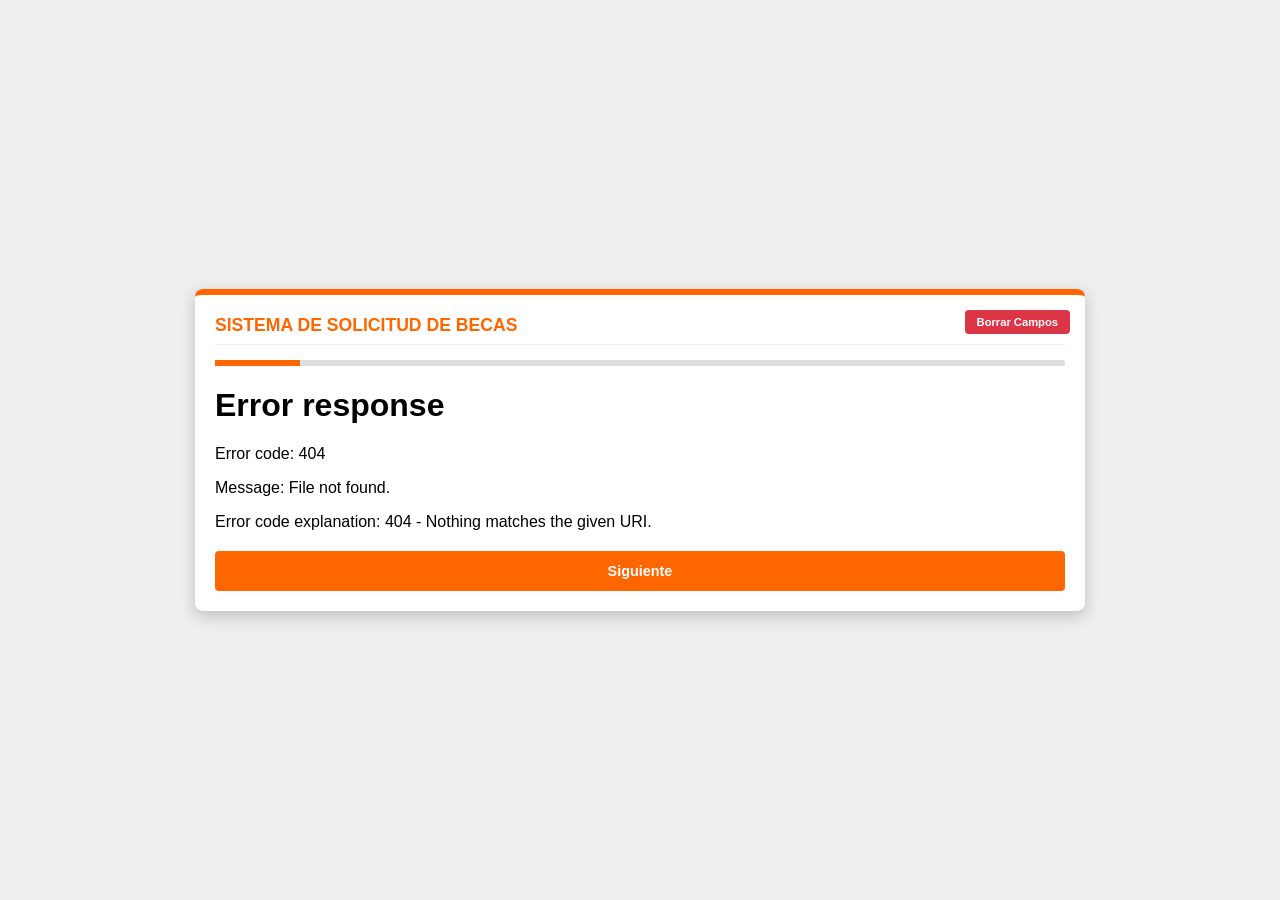
==== index.html @ 202bdb63 "- Se agregaron algunas epecificaciones que faltaban - Se corrigio el filtro de edad restrictivo (17 " ====
<!DOCTYPE html>
<html lang="es">
<head>
    <meta charset="UTF-8">
    <title>Sistema de Becas</title>
    <link rel="stylesheet" href="style.css">
</head>
<body>
    <div id="main-container">
        <h2>SISTEMA DE SOLICITUD DE BECAS</h2>
        
        <div class="progress-wrapper">
            <div id="progressBar" class="progress-bar"></div>
        </div>

        <form id="becaForm">
            <div id="dynamic-content"></div>

            <div class="nav-buttons">
                <button type="button" id="prevBtn" class="btn-prev">Anterior</button>
                <button type="button" id="nextBtn" class="btn-next">Siguiente</button>
            </div>
        </form>
    </div>

    <script src="main.js"></script>

    <script src="Paginas/7. Pagina Familiares/script.js"></script>
    <script src="script.js"></script
</body>
</html>
---- style.css ----
/* --- BASE GENERAL --- */
body {
    background-color: #eee;
    font-family: Arial, sans-serif;
    display: flex;
    justify-content: center;
    align-items: center;
    min-height: 100vh;
    margin: 0;
}

#main-container {
    background: white;
    width: 95%;
    max-width: 850px;
    padding: 20px;
    border-radius: 8px;
    box-shadow: 0 5px 15px rgba(0,0,0,0.2);
    border-top: 6px solid #FF6600;
}

h2 { 
    color: #FF6600; 
    font-size: 1.1rem; 
    margin-top: 0; 
    border-bottom: 1px solid #eee; 
    padding-bottom: 8px; 
    margin-bottom: 15px; 
}

/* --- GRID Y FORMULARIOS --- */
.grid-container {
    display: grid;
    grid-template-columns: repeat(2, 1fr);
    gap: 20px 25px;
    margin-bottom: 25px;
}

.full-width { grid-column: span 2; }

label { 
    font-size: 0.85rem; 
    font-weight: bold; 
    display: block; 
    margin-bottom: 2px; 
}

input, select, textarea { 
    width: 100%; 
    padding: 8px; 
    border: 1px solid #ccc; 
    border-radius: 4px;
    font-size: 0.9rem;
    box-sizing: border-box;
}

/* --- PÁGINA 5 (LISTADO DE MATERIAS) --- */
#materias-container {
    background: #fff;
    border: 1px solid #ccc;
    padding: 10px;
    max-height: 250px; 
    overflow-y: auto;
    border-radius: 5px;
    margin-top: 10px;
}

.materia-item {
    display: flex;
    align-items: center;
    padding: 6px 0;
    border-bottom: 1px solid #eee;
    font-size: 0.85rem;
}

.materia-item:last-child { border-bottom: none; }

.materia-item input[type="checkbox"] {
    width: auto;
    margin-right: 10px;
}

/* --- PÁGINA 8 (TEXTAREA) --- */
textarea {
    resize: vertical;
    min-height: 100px;
}

/* --- BARRA DE PROGRESO --- */
.progress-wrapper { background: #ddd; height: 6px; border-radius: 3px; margin-bottom: 20px; }
.progress-bar { background: #FF6600; width: 0%; height: 100%; transition: 0.3s; }

/* --- NAVEGACIÓN Y BOTONES --- */
.nav-buttons { 
    margin-top: 20px; 
    display: flex; 
    justify-content: space-between; 
    gap: 10px; /* Espacio uniforme entre botones */
}

/* Forzamos a que todos los botones de la navegación sean del mismo tamaño */
.nav-buttons button { 
    flex: 1; 
    padding: 12px 20px; 
    border: none; 
    border-radius: 4px; 
    cursor: pointer; 
    font-weight: bold; 
    font-size: 0.9rem;
    white-space: nowrap;
}

.btn-next { background: #FF6600; color: white; }
.btn-prev { background: #999; color: white; }

/* Botón de Reinicio (Página 9) */
.btn-reset { 
    background-color: #dc3545; 
    color: white; 
}

.btn-reset:hover { background-color: #a71d2a; }

/* Botón de envío final */
.btn-submit { 
    background: #28a745; 
    color: white; 
}

/* --- SECCIÓN TABLA DINÁMICA --- */
.table-responsive {
    overflow-x: visible; /* Cambiado de auto a visible para que la 'x' no se corte */
    margin-top: 10px;
    margin-right: 40px;  /* Espacio extra a la derecha para la X */
    position: relative;
}

table { 
    width: 90%; /* Reducido de 95.5% a 90% para dar espacio al botón */
    border-collapse: collapse; 
}

th { 
    background-color: #f8f9fa;
    font-size: 0.75rem;
    text-transform: uppercase;
}

th, td { 
    padding: 8px; 
    border: 1px solid #ddd; 
    text-align: left; 
}

tr { position: relative; }

.btn-add { 
    background-color: #28a745; 
    color: white; 
    margin-top: 10px;
    flex: none !important; /* El botón de añadir no debe estirarse como los de navegación */
}

.btn-remove { 
    position: absolute;
    right: -35px;
    top: 50%;
    transform: translateY(-50%);
    background-color: #dc3545; 
    color: white; 
    border-radius: 50%;
    width: 24px;
    height: 24px;
    padding: 0;
    line-height: 1;
    z-index: 10;
}

.controles-tabla { display: flex; align-items: center; gap: 15px; }
#aviso-limite { color: #dc3545; font-size: 0.8rem; font-weight: bold; }

/* --- RESUMEN FINAL (Página 9) --- */
.resumen-box {
    height: 350px;
    overflow-y: auto;
    background: #ffffff;
    padding: 20px;
    border: 1px solid #e0e0e0;
    border-radius: 8px;
    text-align: left;
}

.resumen-seccion {
    margin-bottom: 20px;
    border-bottom: 1px solid #f0f0f0;
    padding-bottom: 10px;
}

.resumen-seccion h3 {
    color: #FF6600;
    font-size: 0.9rem;
    margin-bottom: 8px;
    text-transform: uppercase;
    letter-spacing: 1px;
    border-bottom: 2px solid #FF6600;
    display: inline-block;
    padding-right: 15px;
}

.resumen-seccion p {
    font-size: 0.9rem;
    margin: 4px 0;
    color: #333;
}

/* --- ÉXITO (Página 10) --- */
.success-icon {
    width: 80px;
    height: 80px;
    background-color: #28a745;
    color: white;
    font-size: 50px;
    line-height: 80px;
    border-radius: 50%;
    margin: 0 auto;
    display: flex;
    align-items: center;
    justify-content: center;
    box-shadow: 0 4px 10px rgba(40, 167, 69, 0.3);
}

/* --- INPUTS CON SUFIJO --- */
.input-symbol-wrapper {
    position: relative;
    display: flex;
    align-items: center;
}

.input-symbol-wrapper input {
    padding-right: 40px;
}

.input-symbol-wrapper .suffix {
    position: absolute;
    right: 12px;
    font-weight: bold;
    pointer-events: none;
    font-size: 0.9rem;
}

/* --- UTILIDADES --- */
.oculto { display: none !important; }
.deshabilitado { opacity: 0.5; cursor: not-allowed; }

/* --- BOTÓN DE LIMPIEZA DINÁMICO --- */
#main-container {
    position: relative; /* Para que el botón absoluto se ubique respecto a este cuadro */
}

.btn-clear-data {
    position: absolute;
    top: 15px;
    right: 15px;
    background-color: #dc3545;
    color: white;
    border: none;
    padding: 6px 12px;
    border-radius: 4px;
    cursor: pointer;
    font-size: 0.7rem;
    font-weight: bold;
    z-index: 100;
    transition: background 0.2s;
}

.btn-clear-data:hover {
    background-color: #a71d2a;
}
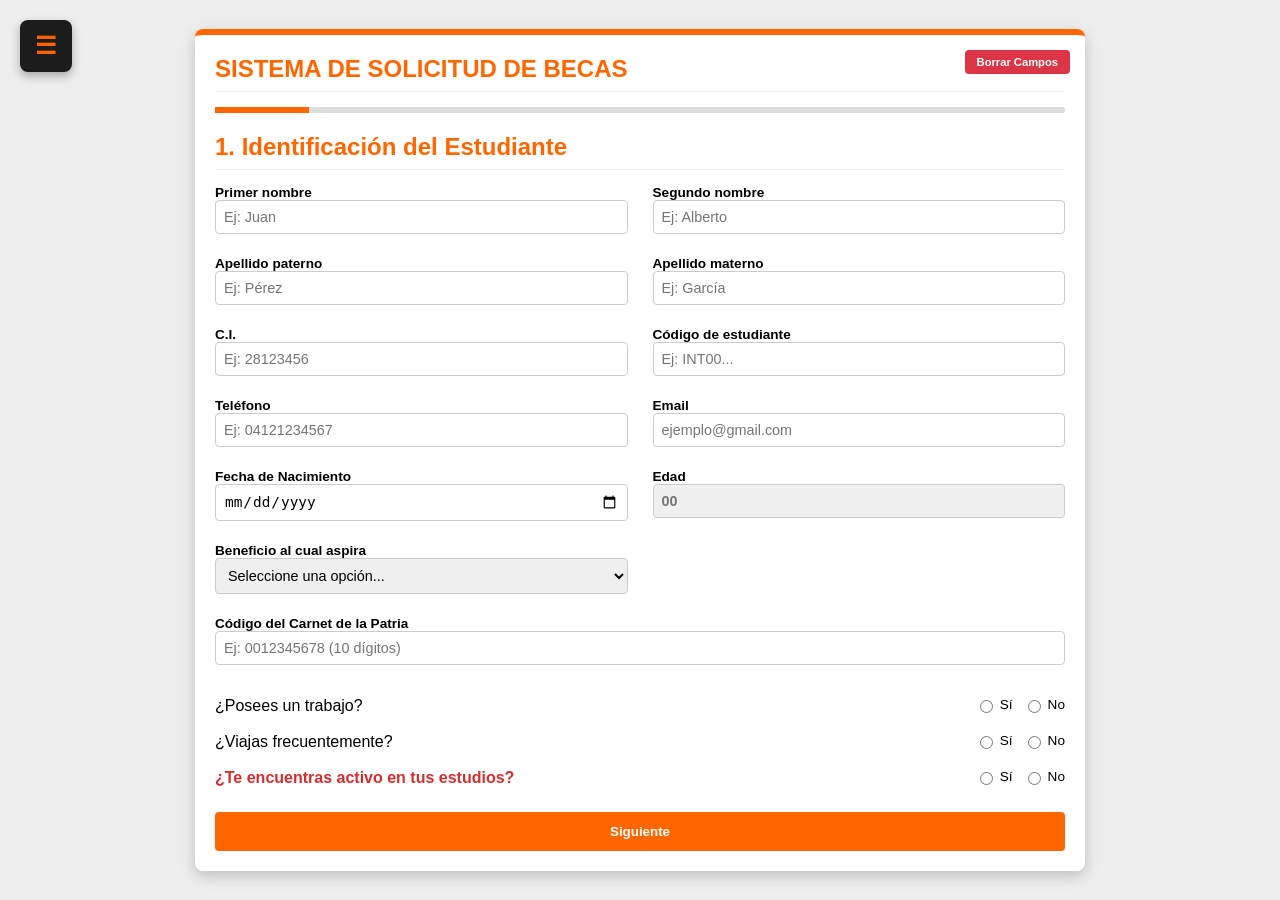
==== commit 20aaa78a: "Merge branch 'Pruebas_barra_lateral'" ====
--- a/index.html
+++ b/index.html
@@ -6,6 +6,31 @@
     <link rel="stylesheet" href="style.css">
 </head>
 <body>
+
+    <!-- 
+    
+    ----------------------------------------------------------------------
+    
+    ICONO BARRA LATERAL
+
+    ----------------------------------------------------------------------
+     
+    -->
+
+    <label for="btn-menu" class="btn-abrir-menu"> ☰ </label>
+
+    <div id="sidebar-placeholder"></div>
+
+    <!-- 
+    
+    ----------------------------------------------------------------------
+    
+    ICONO BARRA LATERAL
+
+    ----------------------------------------------------------------------
+     
+    -->
+
     <div id="main-container">
         <h2>SISTEMA DE SOLICITUD DE BECAS</h2>
         
@@ -23,8 +48,37 @@
         </form>
     </div>
 
+    <!-- 
+    
+    ----------------------------------------------------------------------
+    
+    CARGA BARRA LATERAL
+
+    ----------------------------------------------------------------------
+     
+    -->
+
+    <script>
+        // Esta función carga la barra lateral de forma independiente
+        fetch('./sidebar.html')
+            .then(res => res.text())
+            .then(data => {
+                document.getElementById('sidebar-placeholder').innerHTML = data;
+            })
+            .catch(err => console.error("Error al cargar la barra lateral:", err));
+    </script>
+
+    <!-- 
+    
+    ----------------------------------------------------------------------
+    
+    CARGA BARRA LATERAL
+
+    ----------------------------------------------------------------------
+     
+    -->
+
     <script src="main.js"></script>
-
     <script src="Paginas/7. Pagina Familiares/script.js"></script>
     <script src="script.js"></script
 </body>
--- a/style.css
+++ b/style.css
@@ -1,7 +1,10 @@
-/* --- BASE GENERAL --- */
+/* ==========================================================================
+   ESTILOS BASE Y CONTENEDOR PRINCIPAL
+   ========================================================================== */
 body {
     background-color: #eee;
     font-family: Arial, sans-serif;
+    /* Centrado absoluto del formulario en la pantalla */
     display: flex;
     justify-content: center;
     align-items: center;
@@ -16,26 +19,32 @@
     padding: 20px;
     border-radius: 8px;
     box-shadow: 0 5px 15px rgba(0,0,0,0.2);
+    /* Identidad visual: línea superior naranja */
     border-top: 6px solid #FF6600;
+    position: relative; /* Necesario para el posicionamiento del botón 'Borrar' */
 }
 
 h2 { 
     color: #FF6600; 
-    font-size: 1.1rem; 
+    font-size: 1.5rem; 
     margin-top: 0; 
     border-bottom: 1px solid #eee; 
     padding-bottom: 8px; 
     margin-bottom: 15px; 
 }
 
-/* --- GRID Y FORMULARIOS --- */
+/* ==========================================================================
+   FORMULARIOS Y SISTEMA DE GRID (Usado en pasos 1, 2, 3, 4, 8)
+   ========================================================================== */
 .grid-container {
     display: grid;
+    /* Divide el formulario en dos columnas iguales */
     grid-template-columns: repeat(2, 1fr);
     gap: 20px 25px;
     margin-bottom: 25px;
 }
 
+/* Clase para que un input ocupe las dos columnas (ej: Direcciones o Textareas) */
 .full-width { grid-column: span 2; }
 
 label { 
@@ -51,16 +60,44 @@
     border: 1px solid #ccc; 
     border-radius: 4px;
     font-size: 0.9rem;
-    box-sizing: border-box;
-}
-
-/* --- PÁGINA 5 (LISTADO DE MATERIAS) --- */
+    box-sizing: border-box; /* Asegura que el padding no desborde el ancho */
+}
+
+/* Contenedor de la fila de pregunta */
+.radio-row {
+    display: flex;
+    align-items: center;
+    gap: 15px;
+    padding: 5px 0;
+}
+
+.radio-row span {
+    flex: 1; /* Hace que la pregunta ocupe el espacio disponible */
+}
+
+/* Grupo de opciones Sí/No */
+.radio-options {
+    display: flex;
+    gap: 10px;
+}
+
+.radio-options label {
+    display: flex;
+    align-items: center;
+    gap: 4px;
+    cursor: pointer;
+    font-weight: normal !important; /* Para que no herede el negrita de los labels de arriba */
+}
+
+/* ==========================================================================
+   PÁGINA 5: LISTADO DE MATERIAS (Selección múltiple)
+   ========================================================================== */
 #materias-container {
     background: #fff;
     border: 1px solid #ccc;
     padding: 10px;
     max-height: 250px; 
-    overflow-y: auto;
+    overflow-y: auto; /* Scroll vertical si hay muchas materias */
     border-radius: 5px;
     margin-top: 10px;
 }
@@ -80,63 +117,19 @@
     margin-right: 10px;
 }
 
-/* --- PÁGINA 8 (TEXTAREA) --- */
-textarea {
-    resize: vertical;
-    min-height: 100px;
-}
-
-/* --- BARRA DE PROGRESO --- */
-.progress-wrapper { background: #ddd; height: 6px; border-radius: 3px; margin-bottom: 20px; }
-.progress-bar { background: #FF6600; width: 0%; height: 100%; transition: 0.3s; }
-
-/* --- NAVEGACIÓN Y BOTONES --- */
-.nav-buttons { 
-    margin-top: 20px; 
-    display: flex; 
-    justify-content: space-between; 
-    gap: 10px; /* Espacio uniforme entre botones */
-}
-
-/* Forzamos a que todos los botones de la navegación sean del mismo tamaño */
-.nav-buttons button { 
-    flex: 1; 
-    padding: 12px 20px; 
-    border: none; 
-    border-radius: 4px; 
-    cursor: pointer; 
-    font-weight: bold; 
-    font-size: 0.9rem;
-    white-space: nowrap;
-}
-
-.btn-next { background: #FF6600; color: white; }
-.btn-prev { background: #999; color: white; }
-
-/* Botón de Reinicio (Página 9) */
-.btn-reset { 
-    background-color: #dc3545; 
-    color: white; 
-}
-
-.btn-reset:hover { background-color: #a71d2a; }
-
-/* Botón de envío final */
-.btn-submit { 
-    background: #28a745; 
-    color: white; 
-}
-
-/* --- SECCIÓN TABLA DINÁMICA --- */
+/* ==========================================================================
+   PÁGINA 7: TABLA DINÁMICA DE FAMILIARES
+   ========================================================================== */
 .table-responsive {
-    overflow-x: visible; /* Cambiado de auto a visible para que la 'x' no se corte */
+    /* overflow-x: visible para permitir que el botón de eliminar (fuera de la tabla) se vea */
+    overflow-x: visible; 
     margin-top: 10px;
-    margin-right: 40px;  /* Espacio extra a la derecha para la X */
+    margin-right: 40px;  /* Espacio reservado para los botones de eliminación flotantes */
     position: relative;
 }
 
 table { 
-    width: 90%; /* Reducido de 95.5% a 90% para dar espacio al botón */
+    width: 90%; 
     border-collapse: collapse; 
 }
 
@@ -154,16 +147,10 @@
 
 tr { position: relative; }
 
-.btn-add { 
-    background-color: #28a745; 
-    color: white; 
-    margin-top: 10px;
-    flex: none !important; /* El botón de añadir no debe estirarse como los de navegación */
-}
-
+/* Botón flotante 'X' para eliminar filas */
 .btn-remove { 
     position: absolute;
-    right: -35px;
+    right: -35px; /* Se posiciona fuera del borde de la tabla */
     top: 50%;
     transform: translateY(-50%);
     background-color: #dc3545; 
@@ -174,12 +161,23 @@
     padding: 0;
     line-height: 1;
     z-index: 10;
+    cursor: pointer;
 }
 
 .controles-tabla { display: flex; align-items: center; gap: 15px; }
 #aviso-limite { color: #dc3545; font-size: 0.8rem; font-weight: bold; }
 
-/* --- RESUMEN FINAL (Página 9) --- */
+/* ==========================================================================
+   PÁGINA 8: COMENTARIOS ADICIONALES
+   ========================================================================== */
+textarea {
+    resize: vertical; /* Solo permite estirar hacia abajo */
+    min-height: 100px;
+}
+
+/* ==========================================================================
+   PÁGINA 9: RESUMEN FINAL Y VERIFICACIÓN
+   ========================================================================== */
 .resumen-box {
     height: 350px;
     overflow-y: auto;
@@ -187,7 +185,6 @@
     padding: 20px;
     border: 1px solid #e0e0e0;
     border-radius: 8px;
-    text-align: left;
 }
 
 .resumen-seccion {
@@ -199,28 +196,21 @@
 .resumen-seccion h3 {
     color: #FF6600;
     font-size: 0.9rem;
-    margin-bottom: 8px;
     text-transform: uppercase;
-    letter-spacing: 1px;
     border-bottom: 2px solid #FF6600;
     display: inline-block;
     padding-right: 15px;
 }
 
-.resumen-seccion p {
-    font-size: 0.9rem;
-    margin: 4px 0;
-    color: #333;
-}
-
-/* --- ÉXITO (Página 10) --- */
+/* ==========================================================================
+   PÁGINA 10: PANTALLA DE ÉXITO
+   ========================================================================== */
 .success-icon {
     width: 80px;
     height: 80px;
     background-color: #28a745;
     color: white;
     font-size: 50px;
-    line-height: 80px;
     border-radius: 50%;
     margin: 0 auto;
     display: flex;
@@ -229,34 +219,40 @@
     box-shadow: 0 4px 10px rgba(40, 167, 69, 0.3);
 }
 
-/* --- INPUTS CON SUFIJO --- */
-.input-symbol-wrapper {
-    position: relative;
-    display: flex;
-    align-items: center;
-}
-
-.input-symbol-wrapper input {
-    padding-right: 40px;
-}
-
-.input-symbol-wrapper .suffix {
-    position: absolute;
-    right: 12px;
-    font-weight: bold;
-    pointer-events: none;
-    font-size: 0.9rem;
-}
-
-/* --- UTILIDADES --- */
-.oculto { display: none !important; }
-.deshabilitado { opacity: 0.5; cursor: not-allowed; }
-
-/* --- BOTÓN DE LIMPIEZA DINÁMICO --- */
-#main-container {
-    position: relative; /* Para que el botón absoluto se ubique respecto a este cuadro */
-}
-
+/* ==========================================================================
+   COMPONENTES DE NAVEGACIÓN Y PROGRESO
+   ========================================================================== */
+.progress-wrapper { background: #ddd; height: 6px; border-radius: 3px; margin-bottom: 20px; }
+.progress-bar { background: #FF6600; width: 0%; height: 100%; transition: 0.3s; }
+
+.nav-buttons { 
+    margin-top: 20px; 
+    display: flex; 
+    justify-content: space-between; 
+    gap: 10px; 
+}
+
+.nav-buttons button { 
+    flex: 1; /* Hace que todos los botones de la navegación tengan el mismo ancho */
+    padding: 12px 20px; 
+    border: none; 
+    border-radius: 4px; 
+    cursor: pointer; 
+    font-weight: bold; 
+    white-space: nowrap;
+}
+
+.btn-next { background: #FF6600; color: white; }
+.btn-prev { background: #999; color: white; }
+.btn-submit { background: #28a745; color: white; }
+.btn-reset { background-color: #dc3545; color: white; }
+.btn-reset:hover { background-color: #a71d2a; }
+
+/* ==========================================================================
+   UTILIDADES Y ESTILOS DINÁMICOS (Inyectados por JS)
+   ========================================================================== */
+
+/* Botón 'Borrar Campos' que aparece dinámicamente arriba a la derecha */
 .btn-clear-data {
     position: absolute;
     top: 15px;
@@ -270,9 +266,251 @@
     font-size: 0.7rem;
     font-weight: bold;
     z-index: 100;
-    transition: background 0.2s;
-}
-
-.btn-clear-data:hover {
-    background-color: #a71d2a;
-}+}
+
+/* Wrapper para inputs que llevan símbolo (ej: Bs. o %) */
+.input-symbol-wrapper {
+    position: relative;
+    display: flex;
+    align-items: center;
+}
+
+.input-symbol-wrapper .suffix {
+    position: absolute;
+    right: 12px;
+    font-weight: bold;
+    pointer-events: none; /* El clic pasa a través del texto hacia el input */
+    font-size: 0.9rem;
+}
+
+.oculto { display: none !important; }
+.deshabilitado { opacity: 0.5; cursor: not-allowed; }
+
+
+
+
+/* 
+    
+    ----------------------------------------------------------------------
+    
+    ESTILOS BARRA LATERAL
+
+    ----------------------------------------------------------------------
+     
+*/
+
+.menu-title {
+    color: #ff6200;
+    text-align: center;
+    padding: 15px;
+    font-family: Arial, sans-serif;
+    font-size: 1.2rem;
+    /* Línea gris más gruesa para separar el cabezal */
+    border-bottom: 2px solid #444; 
+}
+
+.header {
+    width: 100%;
+    height: 70px;
+    position: fixed;
+    top: 0; left: 0;
+}
+
+.container {
+    width: 90%;
+    max-width: 1200px;
+    margin: auto;
+}
+
+.container .btn-menu, .logo{
+    float: left;
+    line-height: 70px;
+}
+
+.container .btn-menu label{
+    color: #fff;
+    font-size: 25px;
+    cursor: pointer;
+    }
+
+.logo h1{
+    color: #fff;
+    font-weight: 400;
+    font-size: 22px;
+    margin-left: 10px;
+}
+
+.container .menu {
+    float: right;
+    line-height: 70px;
+}
+
+.container .menu a{
+    display: inline-block;
+    padding: 15px 10px;
+    line-height: normal;
+    text-decoration: none;
+    color: #fff;
+    transition: all 0.3s ease;
+    border-bottom: 2px solid transparent;
+    font-size: 15px;
+}
+
+.container .menu a:hover{
+    border-bottom: 2px solid #c7c7c7;
+    padding: 5px 10px;
+}
+
+/* Asegúrate de que esto exista */
+#btn-menu {
+    display: none; /* Oculta el checkbox real, solo usamos su funcionalidad */
+}
+
+/* Corrección en style.css */
+
+
+/* 2. El fondo oscuro que cubre el formulario al abrir */
+.container-menu {
+    position: fixed;
+    top: 0;
+    left: 0;
+    width: 100%;
+    height: 100vh;
+    background: rgba(0, 0, 0, 0.7); /* Oscurece el fondo */
+    z-index: 1200;      /* Mayor que el botón para cubrirlo si es necesario */
+    opacity: 0;
+    visibility: hidden;
+    transition: all 0.5s ease;
+}
+
+#btn-menu:checked ~ .container-menu {
+    opacity: 1;
+    visibility: visible;
+}
+
+.cont-menu {
+    width: 260px;
+    background: #1c1c1c;
+    height: 100vh;
+    position: fixed;
+    transition: all 500ms ease;
+    transform: translateX(-100%);
+    box-shadow: 2px 0px 10px rgba(0,0,0,0.5);
+    
+}
+
+#btn-menu:checked ~ .container-menu .cont-menu{
+    opacity: 1;
+    visibility: visible;
+    transform: translateX(0%);
+}
+
+.cont-menu nav{
+    /*transform: translateY(15%);*/
+    /*padding-top: 50px;*/
+    /*flex: 1;
+    display: flex;
+    flex-direction: column;*/
+    padding-top: 0px; /* Eliminamos el espacio sobrante arriba */
+    margin-top: 10px; /* Pequeño margen para no pegar al borde del título */
+    
+}
+
+.cont-menu nav a {
+    display: block;
+    text-decoration: none;
+    padding: 11px 20px;
+    font-size: 14px;
+    color: #c7c7c7;
+    border-bottom: 1px solid #333; /* Línea fina normal */
+    transition: all 400ms ease;
+}
+
+/* 3. QUITAR la línea debajo de 'Verificación de datos' */
+/* Usamos :last-child para que el último enlace no tenga borde */
+.cont-menu nav a:last-child {
+    border-bottom: none !important;
+}
+
+.cont-menu nav a:hover{
+    border-left: 5px solid #ff6200;
+    background: #252525;
+    color: #fff;
+}
+
+.cont-menu label {
+    position: absolute;
+    right: 5px;
+    top: 10px;
+    color: #fff;
+    cursor: pointer;
+    font-size: 18px;
+}
+
+.icon-equis{
+    position: absolute;
+    top: 20px;
+    right: 20px;
+    color: #ff6200; 
+    cursor: pointer;
+    font-size: 20px;
+    font-weight: bold;
+    width: 30px;
+    line-height: 30px;
+}
+
+.btn-salir {
+    color: #ff4444 !important;
+    font-family: 'Arial Black', sans-serif; 
+    text-decoration: none;
+    font-size: 15px;
+    display: inline-block; 
+    align-items: center;
+    margin-top: 10px;
+    transition: 0.3s;
+    text-align: center;
+}
+
+.btn-salir:hover {
+    color: white !important;
+    transform: scale(1.1);
+}
+
+
+/* 4. Línea arriba de 'Cerrar sesión' (Igual a la del título) */
+.footer-menu {
+    position: absolute;
+    bottom: 0;
+    width: 100%;
+    padding: 25px 0;
+    text-align: center;
+    background: #1c1c1c;
+    /* Misma apariencia que la del título: 2px y color #444 */
+    border-top: 2px solid #444; 
+    border-bottom: none;
+}
+
+.menu-divider {
+    width: 80%; /* Para que no toque los bordes y se vea centrada */
+    margin: 0 auto 15px auto;
+}
+
+/* 1. El botón de activación (El ícono de las 3 barras) */
+.btn-abrir-menu {
+    position: fixed;   /* Flota sobre todo el diseño */
+    top: 20px;
+    left: 20px;
+    z-index: 1100;     /* Valor alto para estar sobre el formulario */
+    background: #1c1c1c;
+    color: #ff6200;
+    padding: 12px 15px;
+    border-radius: 8px;
+    cursor: pointer;
+    font-size: 24px;   /* Tamaño del ícono ☰ */
+    box-shadow: 0 4px 10px rgba(0,0,0,0.3);
+    transition: background 0.3s;
+}
+
+.btn-abrir-menu:hover {
+    background: #333;
+}
